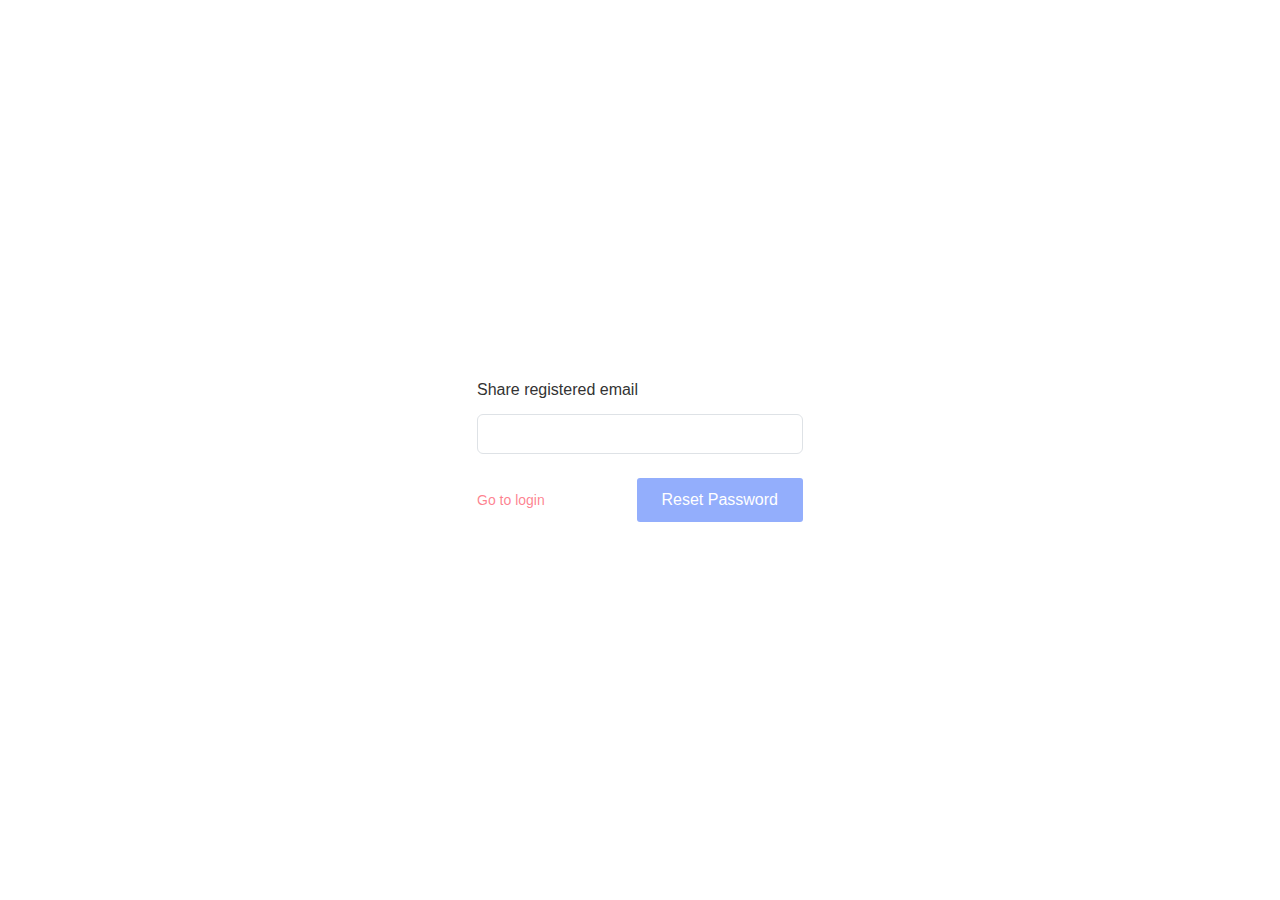
==== forgotpassword.html @ f0ee929f "initial commit" ====
<!DOCTYPE html>
<html lang="en">

<head>
    <meta charset="UTF-8">
    <meta http-equiv="X-UA-Compatible" content="IE=edge">
    <meta name="viewport" content="width=device-width, initial-scale=1.0">
    <link href="https://cdn.jsdelivr.net/npm/bootstrap@5.0.2/dist/css/bootstrap.min.css" rel="stylesheet">
    <link rel="stylesheet" href="./assets/css/style.css">
    <title>Hoopster | Reset Password</title>
</head>

<body>
    <section id="hoop-custom-sign-in">
        <div class="container">
            <div class="row">
                <form>
                    <div class="mb-3">
                        <label for="emailaddress" class="form-label">Share registered email</label>
                        <input type="email" class="form-control" id="emailaddress" aria-describedby="emailHelp">
                    </div>
                    <div class="mt-4 d-flex align-items-center justify-content-between">
                        <a href="./login.html" class="ml-auto forgot-pass">Go to login</a>
                        <button type="submit" class="btn hoop-custom-primary-btn "> Reset Password </button>
                    </div>
                </form>
            </div>
        </div>
    </section>

    <script src="https://cdn.jsdelivr.net/npm/bootstrap@5.0.2/dist/js/bootstrap.bundle.min.js"></script>
    <script src="./assets/js/main.js"></script>
</body>

</html>
---- assets/css/style.css ----
* {
    margin: 0;
    padding: 0;
    box-sizing: border-box;
}

:root {
    --pm-color: #5D84FB;
    --pm-color-light: #5d85fbaa;
    --sec-color: #FD4255;
    --sec-color-light: #fd4255a7;
    --white-color : #fff;
    --dark-color: #333;
}

body {
    display: flex;
    flex-direction: column;
    min-height: 100vh;
    color: var(--dark-color);
    font-size: 16px;
    line-height: 1.45;
    font-family: 'Montserrat', sans-serif;
}

p, h1, h2, h3, h4, h5, h6 {
    margin: 0;
}

a {
    text-decoration: none;
}

li {
    list-style: none;
}

.btn {
    border-radius: 5px;
    padding: 10px 30px;
    font-size: 16px;
}
.btn:focus {
    outline: none;
    box-shadow: none;
}
.btn-blue {
    background: #5D84FB;
    color: #fff;
    border: 1px solid #5D84FB;
}

.btn-blue:hover {
    background: #000;
    color: #fff;
    border: 1px solid #000;
}

.mt-neg-120{
    margin-top: -120px;
}
.mtb-60{
    margin: 60px 0;
}
.mtb-30{
    margin: 30px 0;
}
.ptb-10{
    padding: 10px 0;
}
.ptb-15{
    padding: 15px 0;
}

.ptb-60{
    padding: 60px 0;
}

.title-blue {
    color: #5D84FB;
    font-size: 20px;
    margin: 0;
    display: -webkit-box;
    -webkit-line-clamp: 1;
    -webkit-box-orient: vertical;
    white-space: normal;
    overflow: hidden;
}

.title-black {
    color: #000;
    font-size: 20px;
    margin: 0;
    display: -webkit-box;
    -webkit-line-clamp: 1;
    -webkit-box-orient: vertical;
    white-space: normal;
    overflow: hidden;
}

.desc-black {
    font-size: 16px;
    font-weight: 500;
    display: -webkit-box;
    -webkit-line-clamp: 3;
    -webkit-box-orient: vertical;
    white-space: normal;
    overflow: hidden;
    color: #000;
}

.heading-red{
    font-size: 30px;
    color: #FD4255;
    font-weight: 600;
}

.hoop-custom-primary-btn , .hoop-custom-secondary-btn {
    background-color: var(--pm-color-light);
    color: var(--white-color);
    border: none;
    padding: 10px 25px;
    border-radius: 3px;
    font-size: 16px;
    cursor: pointer;
    transition: all 0.3s ease;
}

.hoop-custom-secondary-btn {
    background-color: var(--sec-color-light);
}

.hoop-custom-primary-btn:hover , .hoop-custom-primary-btn:active {
    background-color: var(--pm-color);
    color: var(--white-color);
}

.hoop-custom-secondary-btn:hover , .hoop-custom-secondary-btn:active {
    background-color: var(--sec-color);
    color: var(--white-color);
}

#hoop-custom-sign-in {
    width: 100%;
    display: flex;
    align-items: center;
    justify-content: center;
    flex-direction: column;
    margin: auto;
    max-width: 350px;
}

#hoop-custom-sign-in form input {
    min-height: 40px;
    margin: 5px 0;
}

#hoop-custom-sign-in form label {
    color: var(--dark-color);
}

#hoop-custom-sign-in .forgot-pass  {
    color: var(--sec-color-light);
    font-size: 14px;
}

#hoop-custom-sign-in span {
     font-size: 12px;
}

.site-header {
    padding: 10px 0;
}

.site-header .navbar-brand {
    color: #000;
    font-weight: 600;
}

.site-header .nav-link {
    color: #000;
    padding: 0 !important;
    margin-right: 30px;
}

.site-header .nav-item:last-child .nav-link {
    margin-right: 0;
}


.site-hero{
    background-image: url('../img/hero-banner.png');
    background-position: center;
    background-repeat: no-repeat;
    background-size: cover;
    height: 700px;
    display: flex;
    align-items: center;
}
.hero-title {
    color: #fff;
}

.hero-heading {
    color: #fff;
    padding: 10px 0;
}


.category-card {
    background: #FFFFFF;
    border: 1px solid #FFFFFF;
    box-shadow: 0px 0px 4px rgba(0, 0, 0, 0.25);
    border-radius: 5px;
    text-align: center;
    padding: 30px;
}

.event-card{
    padding: 0 15px 30px;
    background: #FFFFFF;
    border: 1px solid #FFFFFF;
    box-shadow: 0px 0px 4px rgb(0 0 0 / 25%);
    border-radius: 5px;
    text-align: center;
}

.event-card .desc-black {
    -webkit-line-clamp: 6;
}

.footer-top {
    background: #FD4255;
    padding: 30px 0;
}
.footer-links  li {
    padding: 10px 0;
}

.footer-links  ul {
    margin: 0;
    padding: 0;
}
.footer-links li a {
    color: #fff;
    font-size: 16px;
}
.contact {
    font-size: 16px;
    color: #fff;
    line-height: 2;
}
.text-red {
    color: #FD4255;
    font-size: 16px;
    font-weight: 700;
}
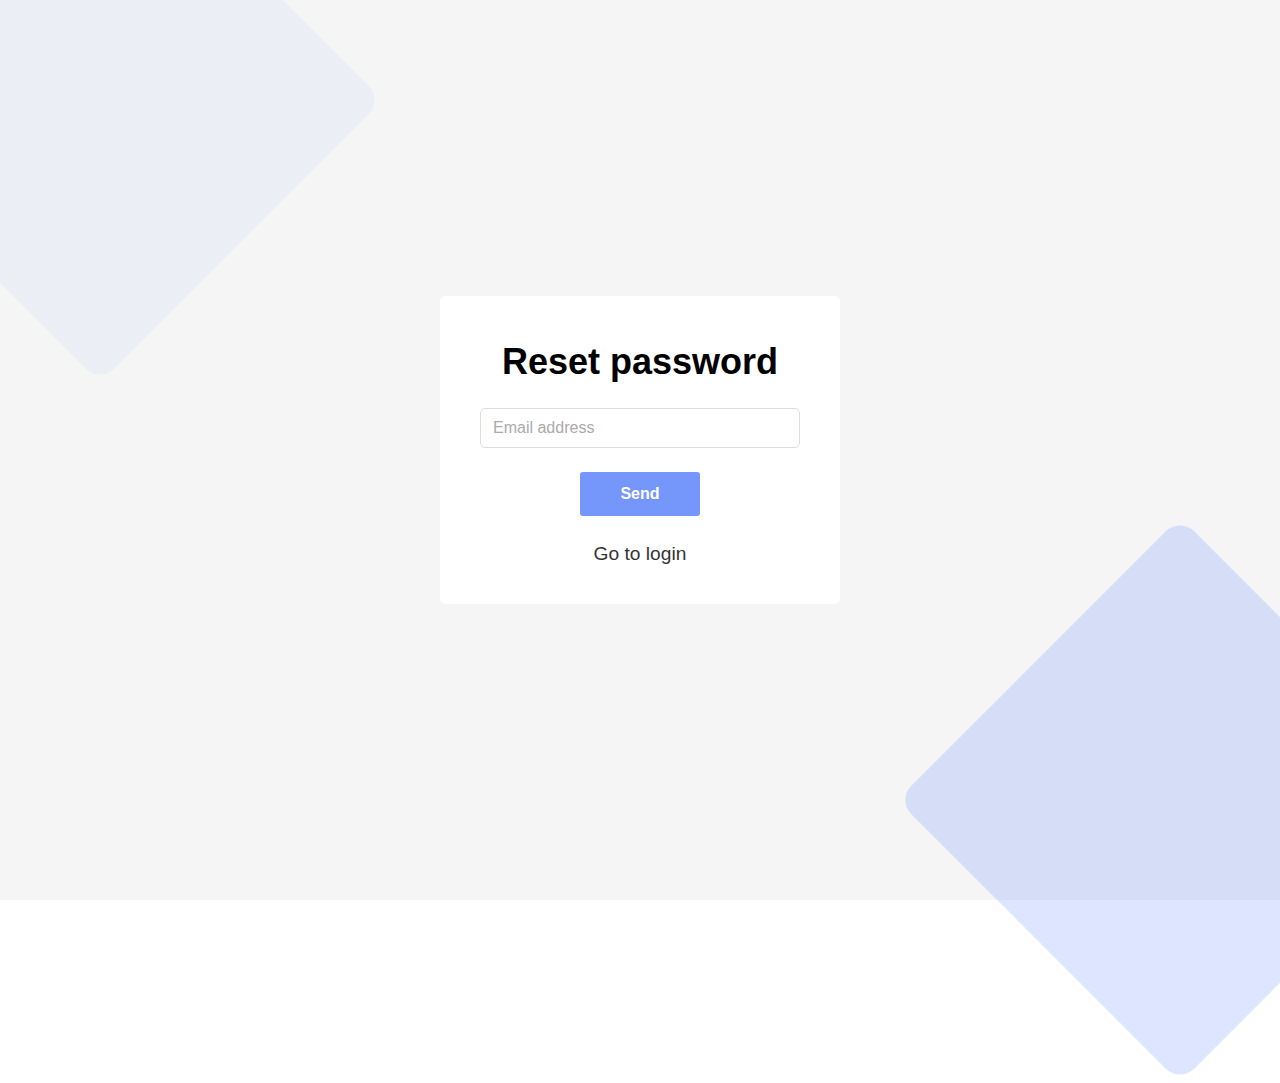
==== commit bfe8779a: "user flow done" ====
--- a/forgotpassword.html
+++ b/forgotpassword.html
@@ -14,14 +14,16 @@
     <section id="hoop-custom-sign-in">
         <div class="container">
             <div class="row">
-                <form>
+                <form id="hoop-custom-sign-in-form">
+                    <h2 class="text-center text-black my-4"> Reset password </h2>
                     <div class="mb-3">
-                        <label for="emailaddress" class="form-label">Share registered email</label>
-                        <input type="email" class="form-control" id="emailaddress" aria-describedby="emailHelp">
+                        <input type="email" class="form-control" id="emailaddress" aria-describedby="emailHelp" placeholder="Email address">
                     </div>
-                    <div class="mt-4 d-flex align-items-center justify-content-between">
+                    <div class="my-4 d-flex align-items-center justify-content-center">
+                        <button type="submit" class="btn hoop-custom-primary-btn "> Send </button>
+                    </div>
+                    <div class="text-center my-3">
                         <a href="./login.html" class="ml-auto forgot-pass">Go to login</a>
-                        <button type="submit" class="btn hoop-custom-primary-btn "> Reset Password </button>
                     </div>
                 </form>
             </div>
--- a/assets/css/style.css
+++ b/assets/css/style.css
@@ -6,7 +6,7 @@
 
 :root {
     --pm-color: #5D84FB;
-    --pm-color-light: #5d85fbaa;
+    --pm-color-light: #5d85fbd9;
     --sec-color: #FD4255;
     --sec-color-light: #fd4255a7;
     --white-color : #fff;
@@ -21,6 +21,7 @@
     font-size: 16px;
     line-height: 1.45;
     font-family: 'Montserrat', sans-serif;
+    overflow: hidden;
 }
 
 p, h1, h2, h3, h4, h5, h6 {
@@ -119,10 +120,11 @@
     background-color: var(--pm-color-light);
     color: var(--white-color);
     border: none;
-    padding: 10px 25px;
+    padding: 10px 40px;
     border-radius: 3px;
     font-size: 16px;
     cursor: pointer;
+    font-weight: 600;
     transition: all 0.3s ease;
 }
 
@@ -140,33 +142,6 @@
     color: var(--white-color);
 }
 
-#hoop-custom-sign-in {
-    width: 100%;
-    display: flex;
-    align-items: center;
-    justify-content: center;
-    flex-direction: column;
-    margin: auto;
-    max-width: 350px;
-}
-
-#hoop-custom-sign-in form input {
-    min-height: 40px;
-    margin: 5px 0;
-}
-
-#hoop-custom-sign-in form label {
-    color: var(--dark-color);
-}
-
-#hoop-custom-sign-in .forgot-pass  {
-    color: var(--sec-color-light);
-    font-size: 14px;
-}
-
-#hoop-custom-sign-in span {
-     font-size: 12px;
-}
 
 .site-header {
     padding: 10px 0;
@@ -254,4 +229,90 @@
     color: #FD4255;
     font-size: 16px;
     font-weight: 700;
-}+}
+
+
+
+/* login styles */
+#hoop-custom-sign-in {
+    background: #f5f5f5;
+    height: 100vh;
+}
+
+#hoop-custom-sign-in .container {
+    display: flex;
+    align-items: center;
+    justify-content: center;
+    min-height: 100vh;
+}
+
+#hoop-custom-sign-in-form {
+    min-width: 400px;
+    margin: auto;
+    background: #fff;
+    border-radius: 5px;
+    padding: 20px 40px;
+}
+
+#hoop-custom-sign-in .container::after {
+    content: '';
+    background: #5d85fb0e;
+    height: 400px;
+    width: 400px;
+    position: absolute;
+    top: -100px;
+    left: -100px;
+    z-index: 99;
+    transform: rotate(45deg);
+    border-radius: 20px;
+}
+
+#hoop-custom-sign-in .container::before {
+    content: '';
+    background: #5d85fb35;
+    height: 400px;
+    width: 400px;
+    position: absolute;
+    right: -100px;
+    bottom: -100px;
+    z-index: 99;
+    transform: rotate(45deg);
+    border-radius: 20px;
+}
+
+#hoop-custom-sign-in-form h2 {
+    font-size: 36px;
+    font-weight: 700;
+}
+
+#hoop-custom-sign-in form input {
+    min-height: 40px;
+    margin: 5px 0;
+    border-color: #ddd;
+    border-radius: 5px;
+}
+
+#hoop-custom-sign-in form input::placeholder {
+    color: #aaa;
+}
+
+#hoop-custom-sign-in .forgot-pass {
+    color: var(--dark-color);
+    font-size: 1.2rem;
+}
+
+#hoop-custom-sign-in .sign-up-link-here {
+    color: var(--dark-color);
+    font-size: 1.2rem;
+}
+
+#hoop-custom-sign-in .sign-up-link-here a {
+    text-decoration: underline;
+    color: var(--dark-color);
+    font-size: 1.2rem;
+}
+
+#hoop-custom-sign-in-form label {
+    font-size: 14px;
+    color: var(--dark-color);
+}
